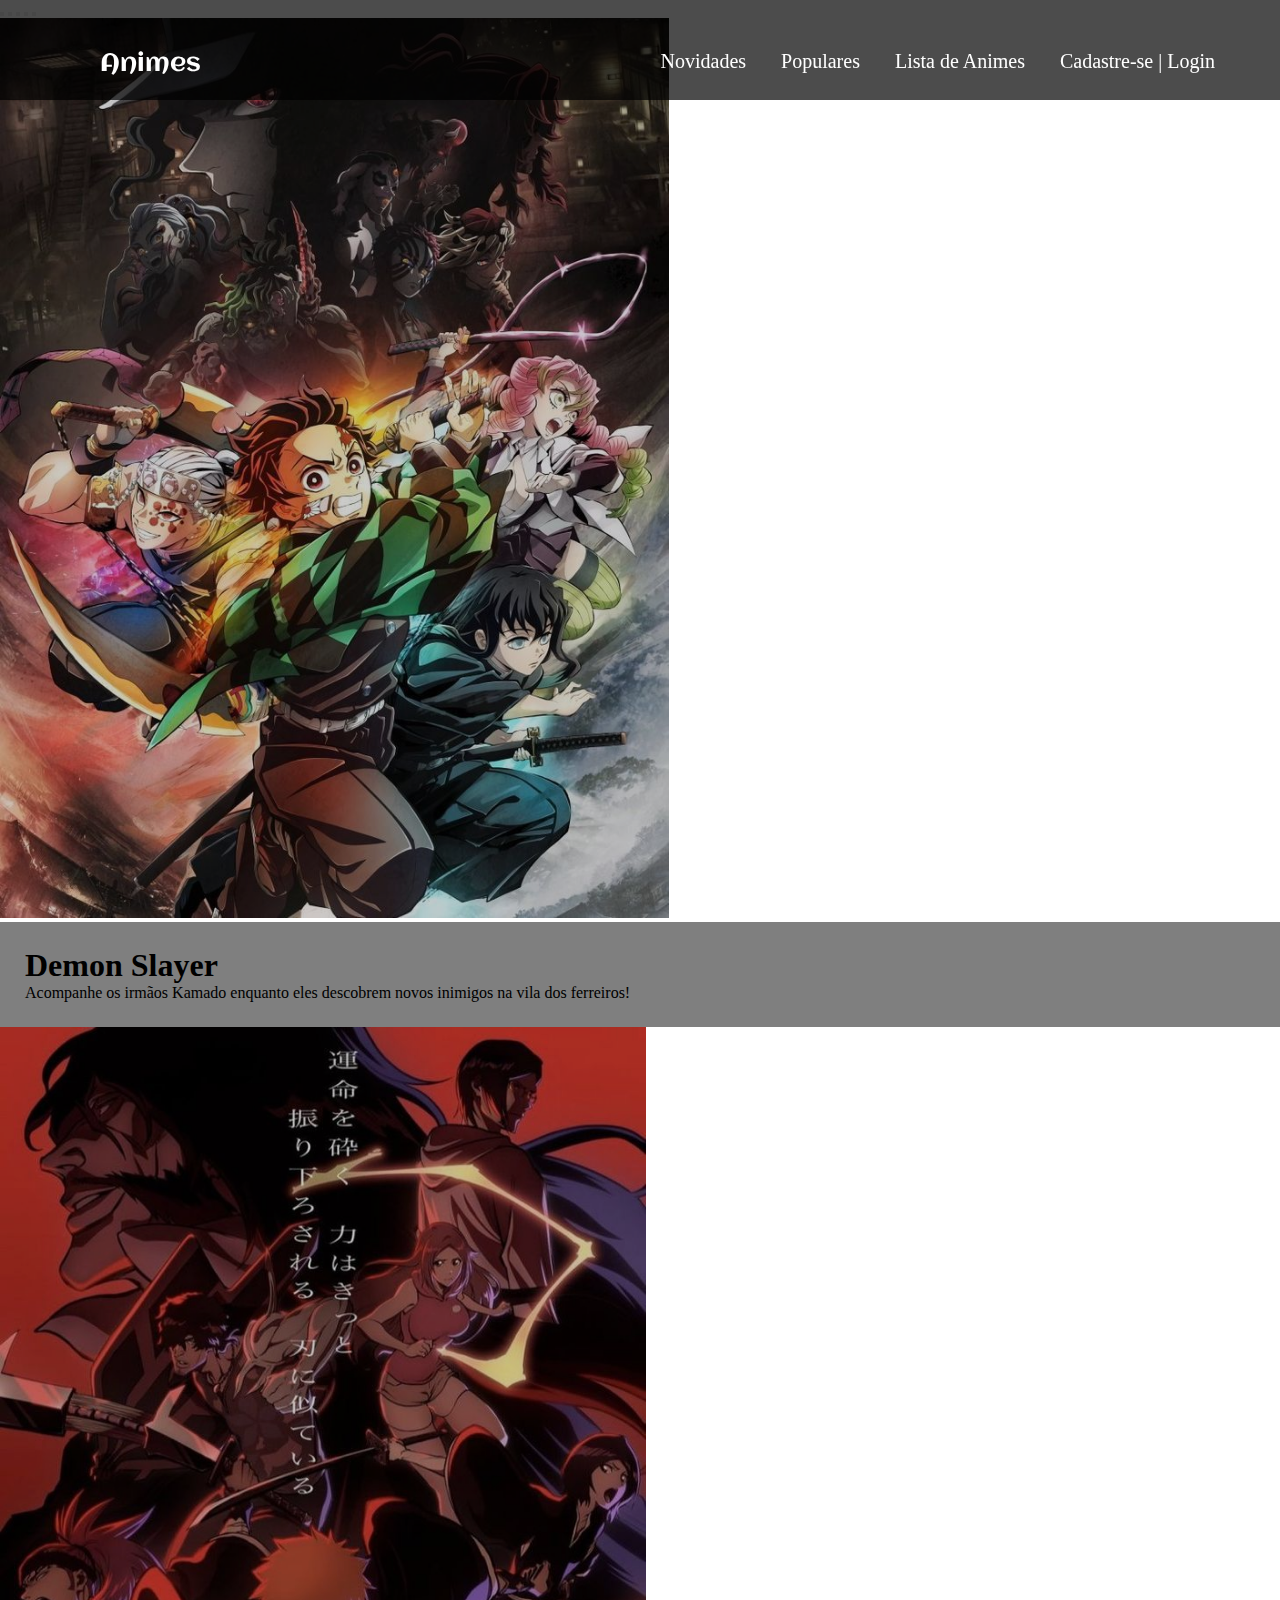
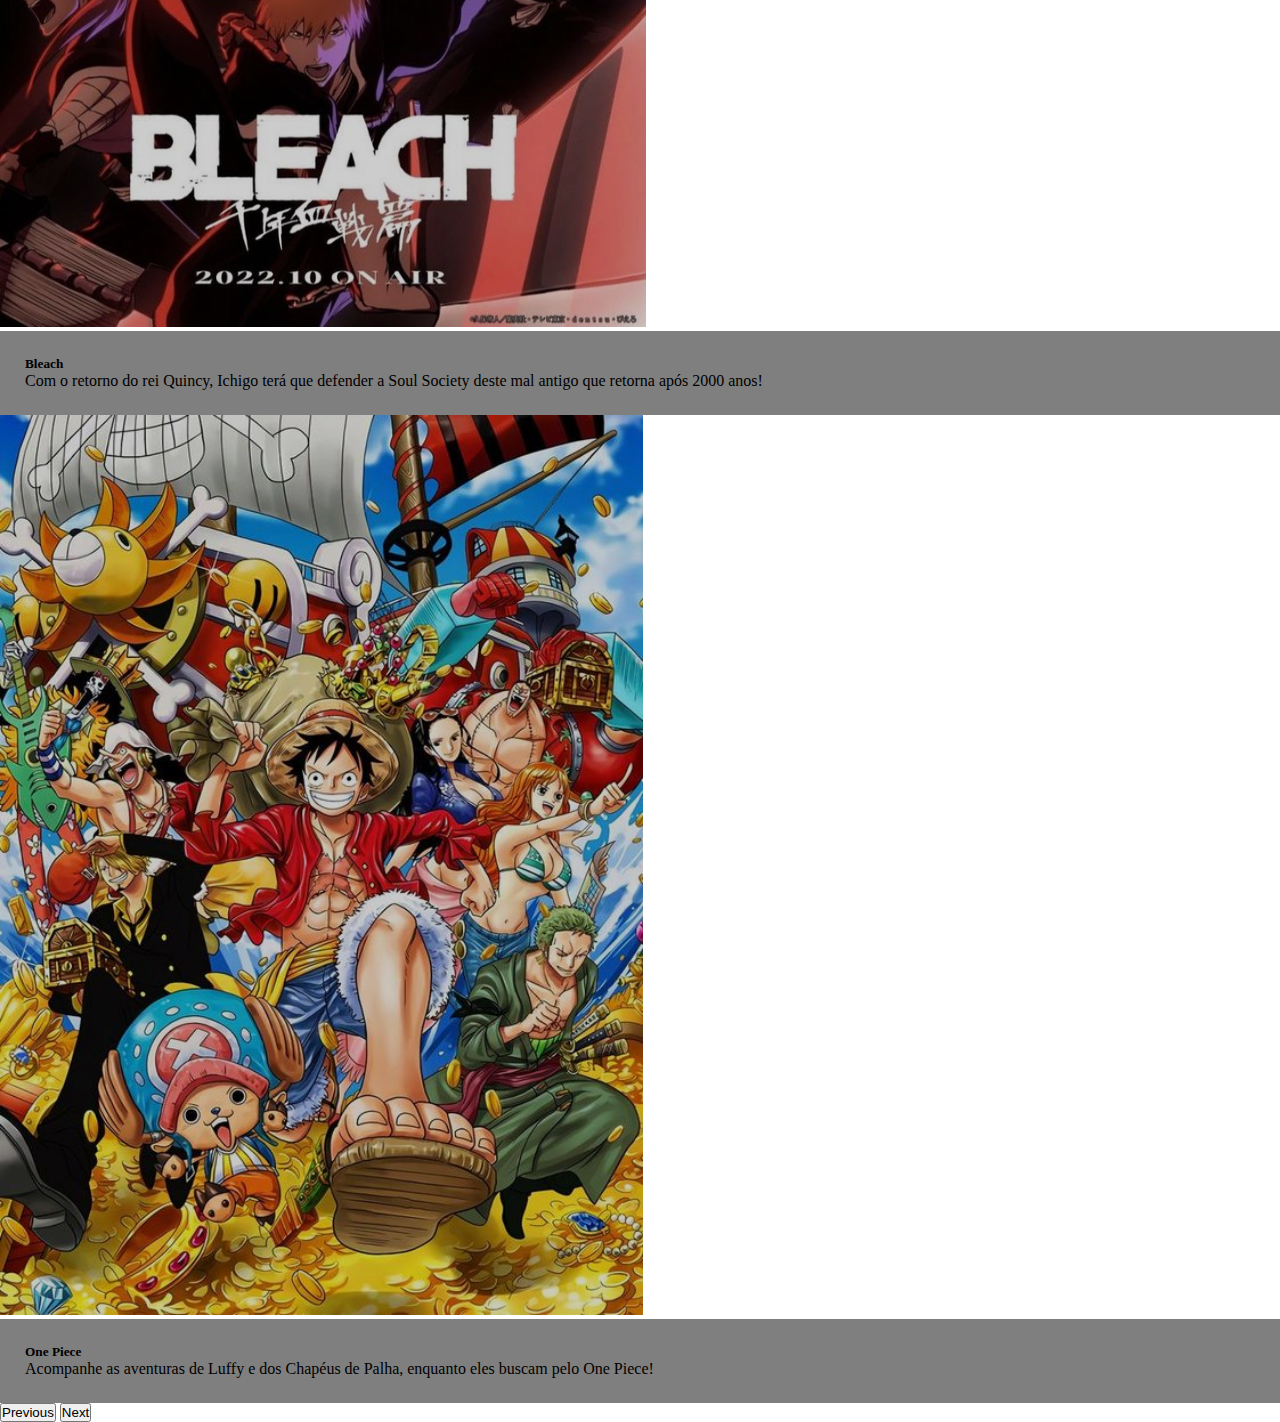
==== index.html @ ec677f64 "reafatorando o index" ====
<!DOCTYPE html>
<html lang="pt-br">
  <head>
    <meta charset="UTF-8" />
    <meta http-equiv="X-UA-Compatible" content="IE=edge" />
    <meta name="viewport" content="width=device-width, initial-scale=1.0" />
    <title>Animes</title>
    <link
      href="https://fonts.googleapis.com/css2?family=Aclonica&display=swap"
      rel="stylesheet"
    />
    <link rel="stylesheet" type="text/css" href="home.css" />
    <link
      href="https://cdn.jsdelivr.net/npm/bootstrap@5.0.2/dist/css/bootstrap.min.css"
      rel="stylesheet"
      integrity="sha384-EVSTQN3/azprG1Anm3QDgpJLIm9Nao0Yz1ztcQTwFspd3yD65VohhpuuCOmLASjC"
      crossorigin="anonymous"
    />
    <script
      src="https://cdn.jsdelivr.net/npm/bootstrap@5.0.2/dist/js/bootstrap.bundle.min.js"
      integrity="sha384-MrcW6ZMFYlzcLA8Nl+NtUVF0sA7MsXsP1UyJoMp4YLEuNSfAP+JcXn/tWtIaxVXM"
      crossorigin="anonymous"
    ></script>
  </head>
  <body>
    <header>
      <div class="logo">
        <a href="home.html">Animes</a>
        <div class="nav_bar">
          <ul>
            <li>
              <a href="#">Novidades</a>
              <a href="#">Populares</a>
              <a href="#">Lista de Animes</a>
              <a href="#">Cadastre-se | Login</a>
            </li>
          </ul>
        </div>
      </div>
    </header>

    <div
      id="carouselExampleCaptions"
      class="carousel slide"
      data-bs-ride="carousel"
    >
      <div class="carousel-indicators">
        <button
          type="button"
          data-bs-target="#carouselExampleCaptions"
          data-bs-slide-to="0"
          class="active"
          aria-current="true"
          aria-label="Slide 1"
        ></button>
        <button
          type="button"
          data-bs-target="#carouselExampleCaptions"
          data-bs-slide-to="1"
          aria-label="Slide 2"
        ></button>
        <button
          type="button"
          data-bs-target="#carouselExampleCaptions"
          data-bs-slide-to="2"
          aria-label="Slide 3"
        ></button>
        <button
          type="button"
          data-bs-target="#carouselExampleCaptions"
          data-bs-slide-to="3"
          aria-label="Slide 4"
        ></button>
        <button
          type="button"
          data-bs-target="#carouselExampleCaptions"
          data-bs-slide-to="4"
          aria-label="Slide 5"
        ></button>
      </div>
      <div class="carousel-inner">
        <div class="carousel-item active">
          <img src="/img/demonSlayer.jpg" class="d-block w-100" alt="..." />
          <div class="carousel-caption d-none d-md-block">
            <div class="box">
              <h1>Demon Slayer</h1>
              <p>
                Acompanhe os irmãos Kamado enquanto eles descobrem novos
                inimigos na vila dos ferreiros!
              </p>
            </div>
          </div>
        </div>
        <div class="carousel-item">
          <img src="./img/bleach.jpg" class="d-block w-100" alt="..." />
          <div class="carousel-caption d-none d-md-block">
            <div class="box">
              <h5>Bleach</h5>
              <p>
                Com o retorno do rei Quincy, Ichigo terá que defender a Soul Society deste mal antigo que retorna após 2000 anos!
              </p>
            </div>
          </div>
        </div>
        <div class="carousel-item">
          <img src="/img/onePiece.jpg" class="d-block w-100" alt="..." />
          <div class="carousel-caption d-none d-md-block">
            <div class="box">
              <h5>One Piece</h5>
              <p>
                Acompanhe as aventuras de Luffy e dos Chapéus de Palha, enquanto eles buscam pelo One Piece!
              </p>
            </div>
          </div>
        </div>
      </div>
      <button
        class="carousel-control-prev"
        type="button"
        data-bs-target="#carouselExampleCaptions"
        data-bs-slide="prev"
      >
        <span class="carousel-control-prev-icon" aria-hidden="true"></span>
        <span class="visually-hidden">Previous</span>
      </button>
      <button
        class="carousel-control-next"
        type="button"
        data-bs-target="#carouselExampleCaptions"
        data-bs-slide="next"
      >
        <span class="carousel-control-next-icon" aria-hidden="true"></span>
        <span class="visually-hidden">Next</span>
      </button>
    </div>
  </body>
</html>
---- home.css ----
*{
    margin: 0;
    padding: 0;
}
header{
    height: 100px;
    background: rgba(0, 0, 0, 0.7);
    width: 100%;
    position: fixed;
    z-index: 12;
}
.logo{
    font-family: 'Aclonica';
    font-size: 25px;
    padding: 50px;
    margin-left: 50px;
}
.logo a{
    color: #fff;
    text-decoration: none;
}
.logo a:hover{
    color: #fff;
}
.nav_bar{
    font-family: 'poppins';
    font-size: 20px;
    float: right;
    list-style: none;
}
.nav_bar li{
    display: inline-block;
}
.nav_bar li a{
    padding: 15px;
}
.nav_bar li a:hover{
    background: #7D7A7A;
    color: #fff;
    border: 1px solid #000;
    border-radius: 5px;
    border-width: auto;
}
.carousel-item img{
-webkit-background-size: cover;
background-size: cover;
background-position: center center;
background-repeat: no-repeat;
width: auto;
height: 100vh;
filter: brightness(80%);
}
.box{
    background: rgba(0,0,0,0.5);
    width: 100%;
    padding: 25px;
}
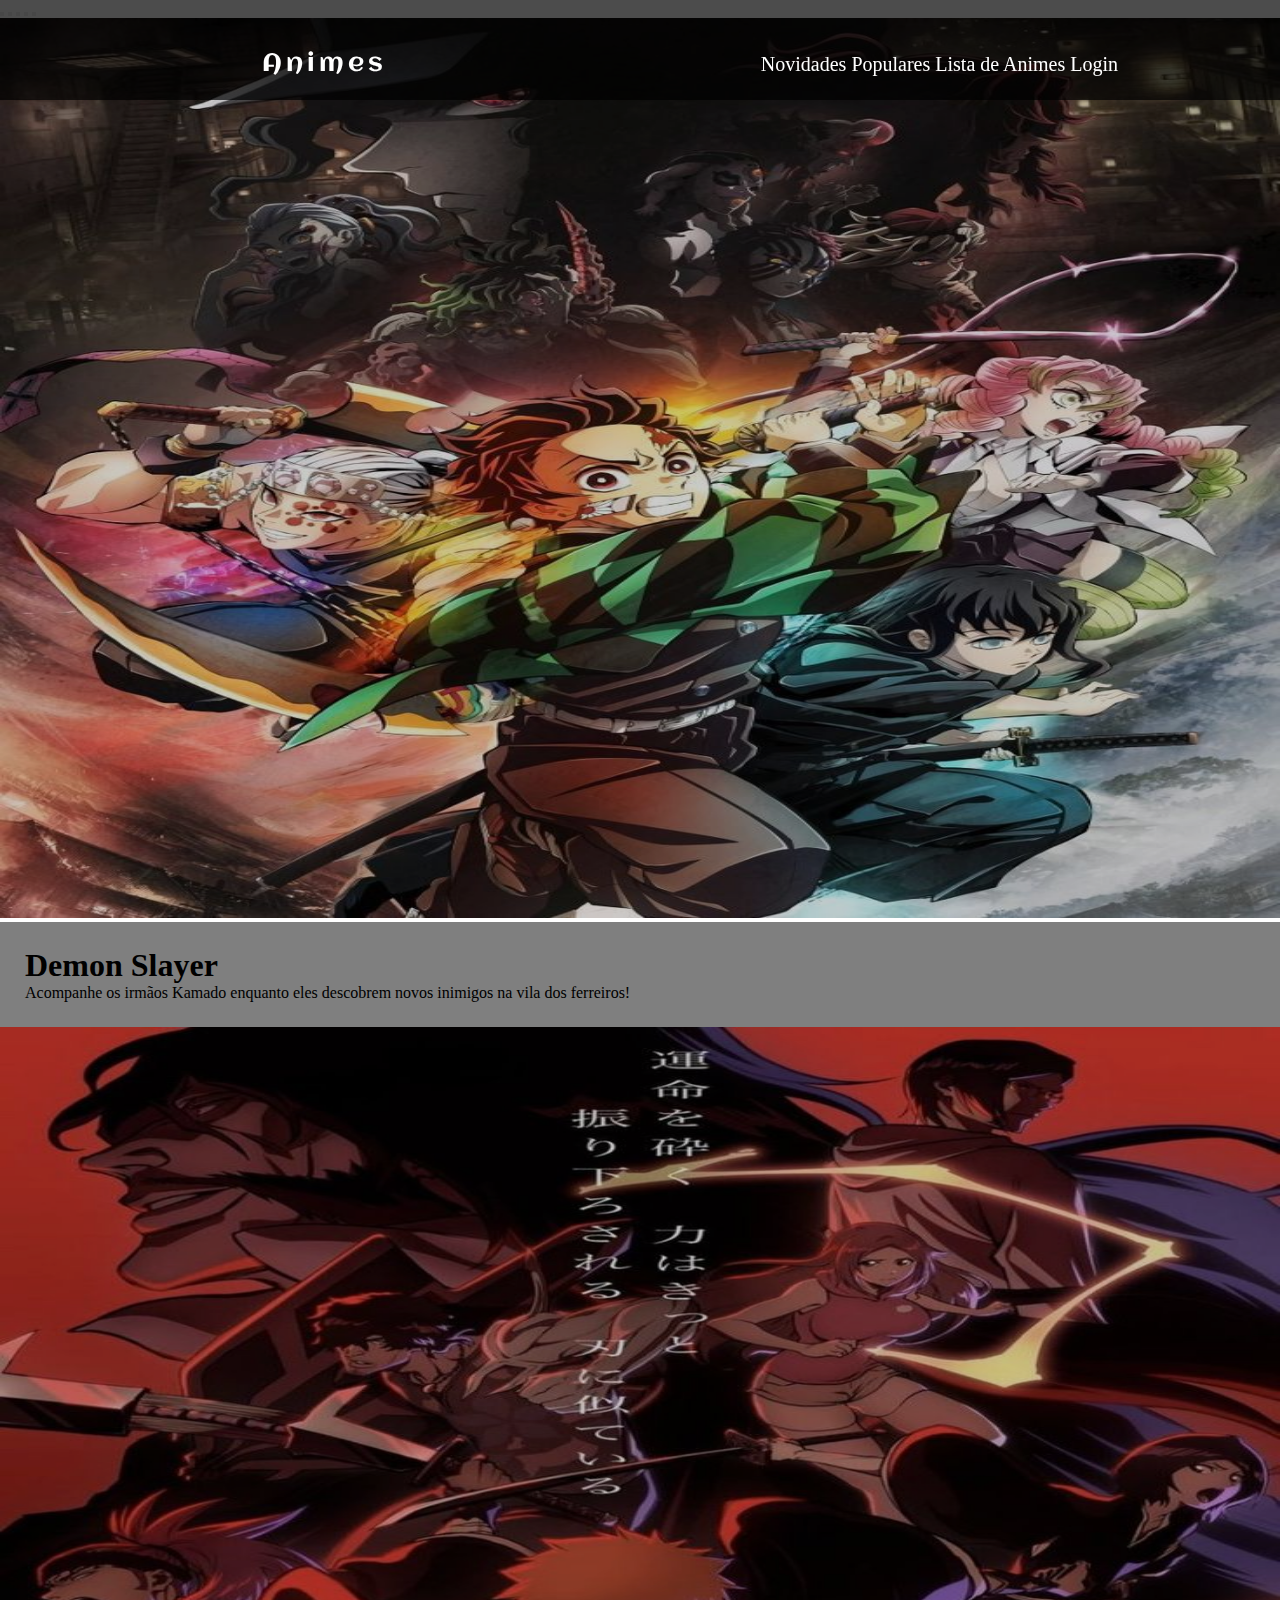
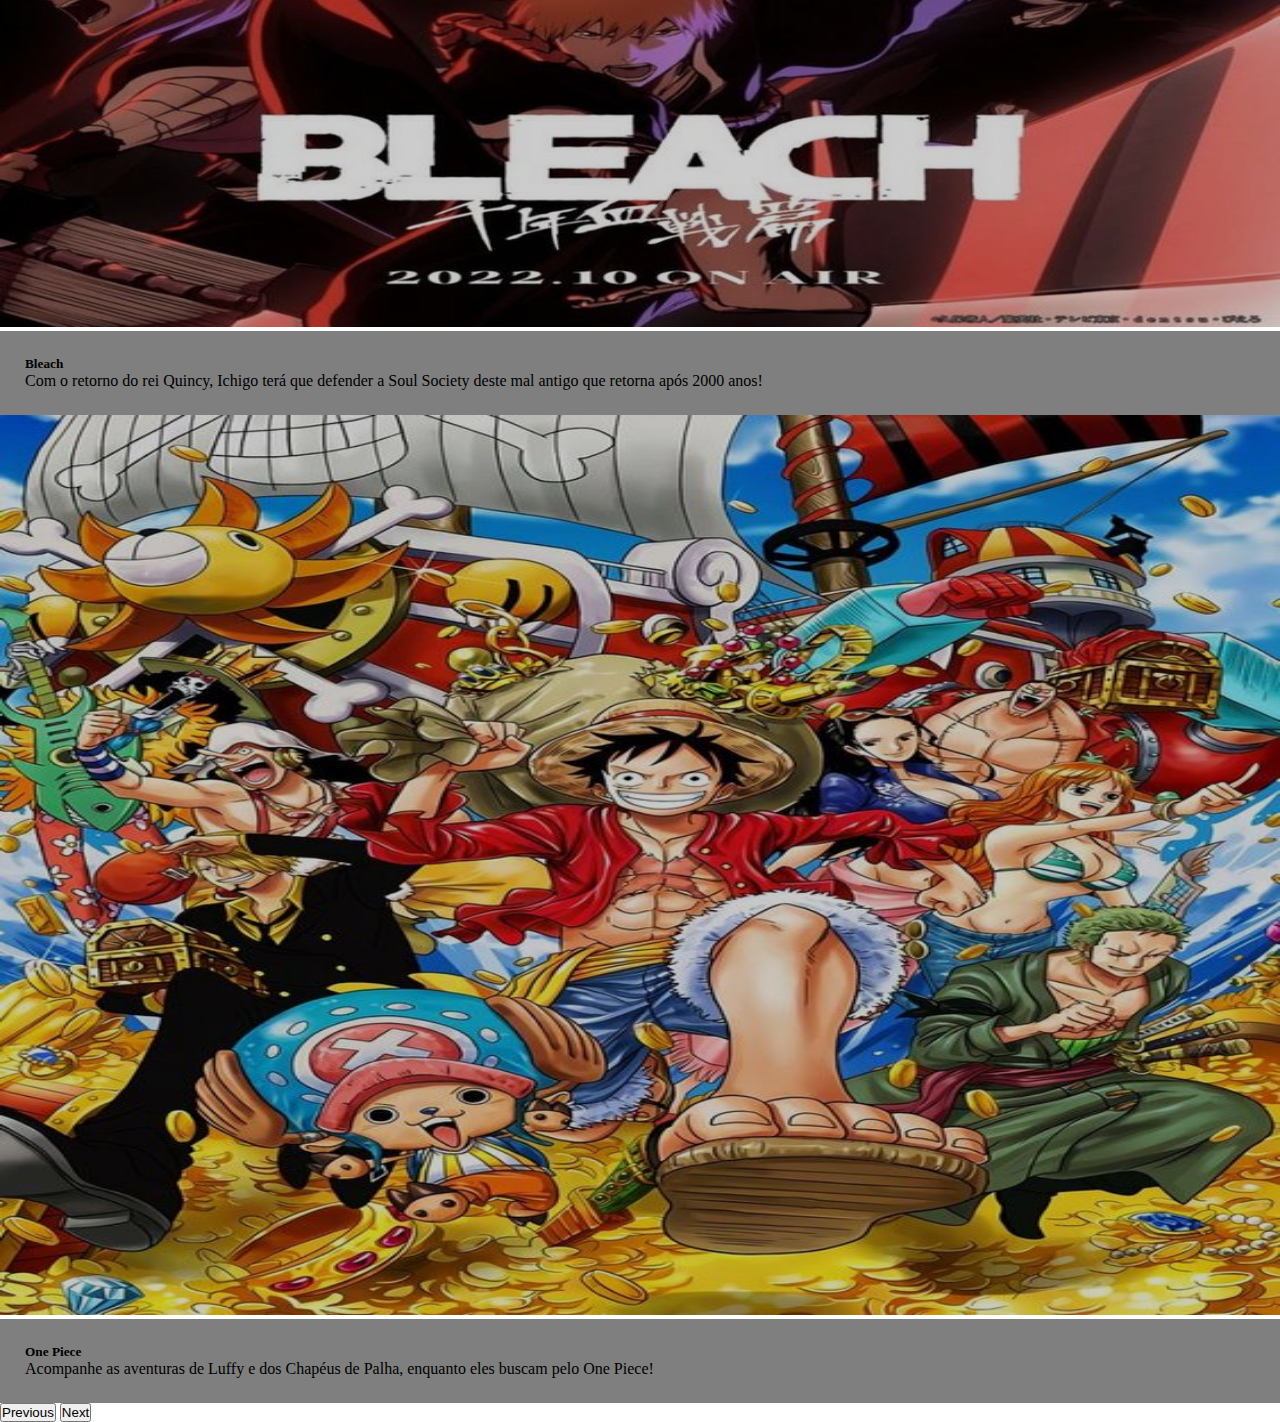
==== commit f7859438: "ajustes responsividade" ====
--- a/index.html
+++ b/index.html
@@ -21,22 +21,44 @@
       integrity="sha384-MrcW6ZMFYlzcLA8Nl+NtUVF0sA7MsXsP1UyJoMp4YLEuNSfAP+JcXn/tWtIaxVXM"
       crossorigin="anonymous"
     ></script>
+    <script src="mobile-navbar.js"> </script>
   </head>
   <body>
     <header>
+      <nav>
+        <a class="logo" href="#">Animes</a>
+        <ul class="nav-list">
+          <li>
+            <a href="#">Novidades</a>
+            <a href="#">Populares</a>
+            <a href="#">Lista de Animes</a>
+            <a href="#">Login</a>
+          </li>
+          <div class="mobile-menu">
+            <div class="line1"></div>
+            <div class="line2"></div>
+            <div class="line3"></div>
+          </div>
+      </nav>
+      <!--
       <div class="logo">
-        <a href="home.html">Animes</a>
-        <div class="nav_bar">
+        <a href="index.html">Animes</a>
+        <div class="mobile-menu">
+          <div class="line1"></div>
+          <div class="line2"></div>
+          <div class="line3"></div>
+        </div>
+        <div class="nav-list">
           <ul>
             <li>
               <a href="#">Novidades</a>
               <a href="#">Populares</a>
               <a href="#">Lista de Animes</a>
-              <a href="#">Cadastre-se | Login</a>
+              <a href="#">Login</a>
             </li>
           </ul>
         </div>
-      </div>
+      </div> -->
     </header>
 
     <div
--- a/home.css
+++ b/home.css
@@ -1,57 +1,146 @@
 *{
     margin: 0;
     padding: 0;
+    box-sizing: border-box;
 }
-header{
+a{
+    color: #FFF;
+    text-decoration: none;
+}
+a:hover{
+    opacity: 0.7;
+}
+
+header {
     height: 100px;
     background: rgba(0, 0, 0, 0.7);
     width: 100%;
     position: fixed;
     z-index: 12;
 }
-.logo{
+
+.logo {
     font-family: 'Aclonica';
     font-size: 25px;
     padding: 50px;
+    letter-spacing: 4px;
+    color: #FFF;
     margin-left: 50px;
 }
-.logo a{
-    color: #fff;
-    text-decoration: none;
+nav {
+    display: flex;
+    justify-content: space-around;
+    align-items: center;
 }
-.logo a:hover{
-    color: #fff;
-}
-.nav_bar{
+
+.nav-list{
     font-family: 'poppins';
     font-size: 20px;
     float: right;
     list-style: none;
+    color: #FFF;
 }
-.nav_bar li{
+
+.nav-list li{
     display: inline-block;
 }
-.nav_bar li a{
-    padding: 15px;
-}
-.nav_bar li a:hover{
+.nav-list li a:hover {
     background: #7D7A7A;
     color: #fff;
     border: 1px solid #000;
     border-radius: 5px;
     border-width: auto;
 }
-.carousel-item img{
--webkit-background-size: cover;
-background-size: cover;
-background-position: center center;
-background-repeat: no-repeat;
-width: auto;
-height: 100vh;
-filter: brightness(80%);
+
+.mobile-menu {
+    display: none;
+    cursor: pointer;
 }
-.box{
-    background: rgba(0,0,0,0.5);
+
+.mobile-menu div{
+    width: 32px;
+    height: 2px;
+    background: #FFF;
+    margin: 8px;
+}
+
+.logo a {
+    color: #fff;
+    text-decoration: none;
+}
+
+.logo a:hover {
+    color: #fff;
+}
+
+.nav_bar {
+    font-family: 'poppins';
+    font-size: 20px;
+    float: right;
+    list-style: none;
+}
+
+.nav_bar li {
+    display: inline-block;
+}
+
+.nav_bar li a {
+    padding: 15px;
+}
+
+.nav_bar li a:hover {
+    background: #7D7A7A;
+    color: #fff;
+    border: 1px solid #000;
+    border-radius: 5px;
+    border-width: auto;
+}
+
+.carousel-item img {
+    -webkit-background-size: cover;
+    background-size: cover;
+    background-position: center center;
+    background-repeat: no-repeat;
+    width: 100%;
+    height: 100vh;
+    filter: brightness(80%);
+}
+
+.box {
+    background: rgba(0, 0, 0, 0.5);
     width: 100%;
     padding: 25px;
-}+}
+
+@media  (max-width: 999px) {
+    body{
+        overflow-x: hidden;
+    }
+    
+    .nav-list{
+        position: absolute;
+        top: 8vh;
+        right: 0;
+        width: 50vw;
+        height:  92vh;
+        background: #23232e;
+        flex-direction: column;
+        align-items: center;
+        justify-content: space-around;
+        transform: translateX(100%);
+        transition: transform 0.5s ease-in;
+    }
+    
+    .nav-list li{
+        margin-left: 0;
+        opacity: 0;
+    }
+    
+    .mobile-menu {
+        display: block;
+    }
+}
+
+.nav-list.active {
+    transform: translateX(0);
+}
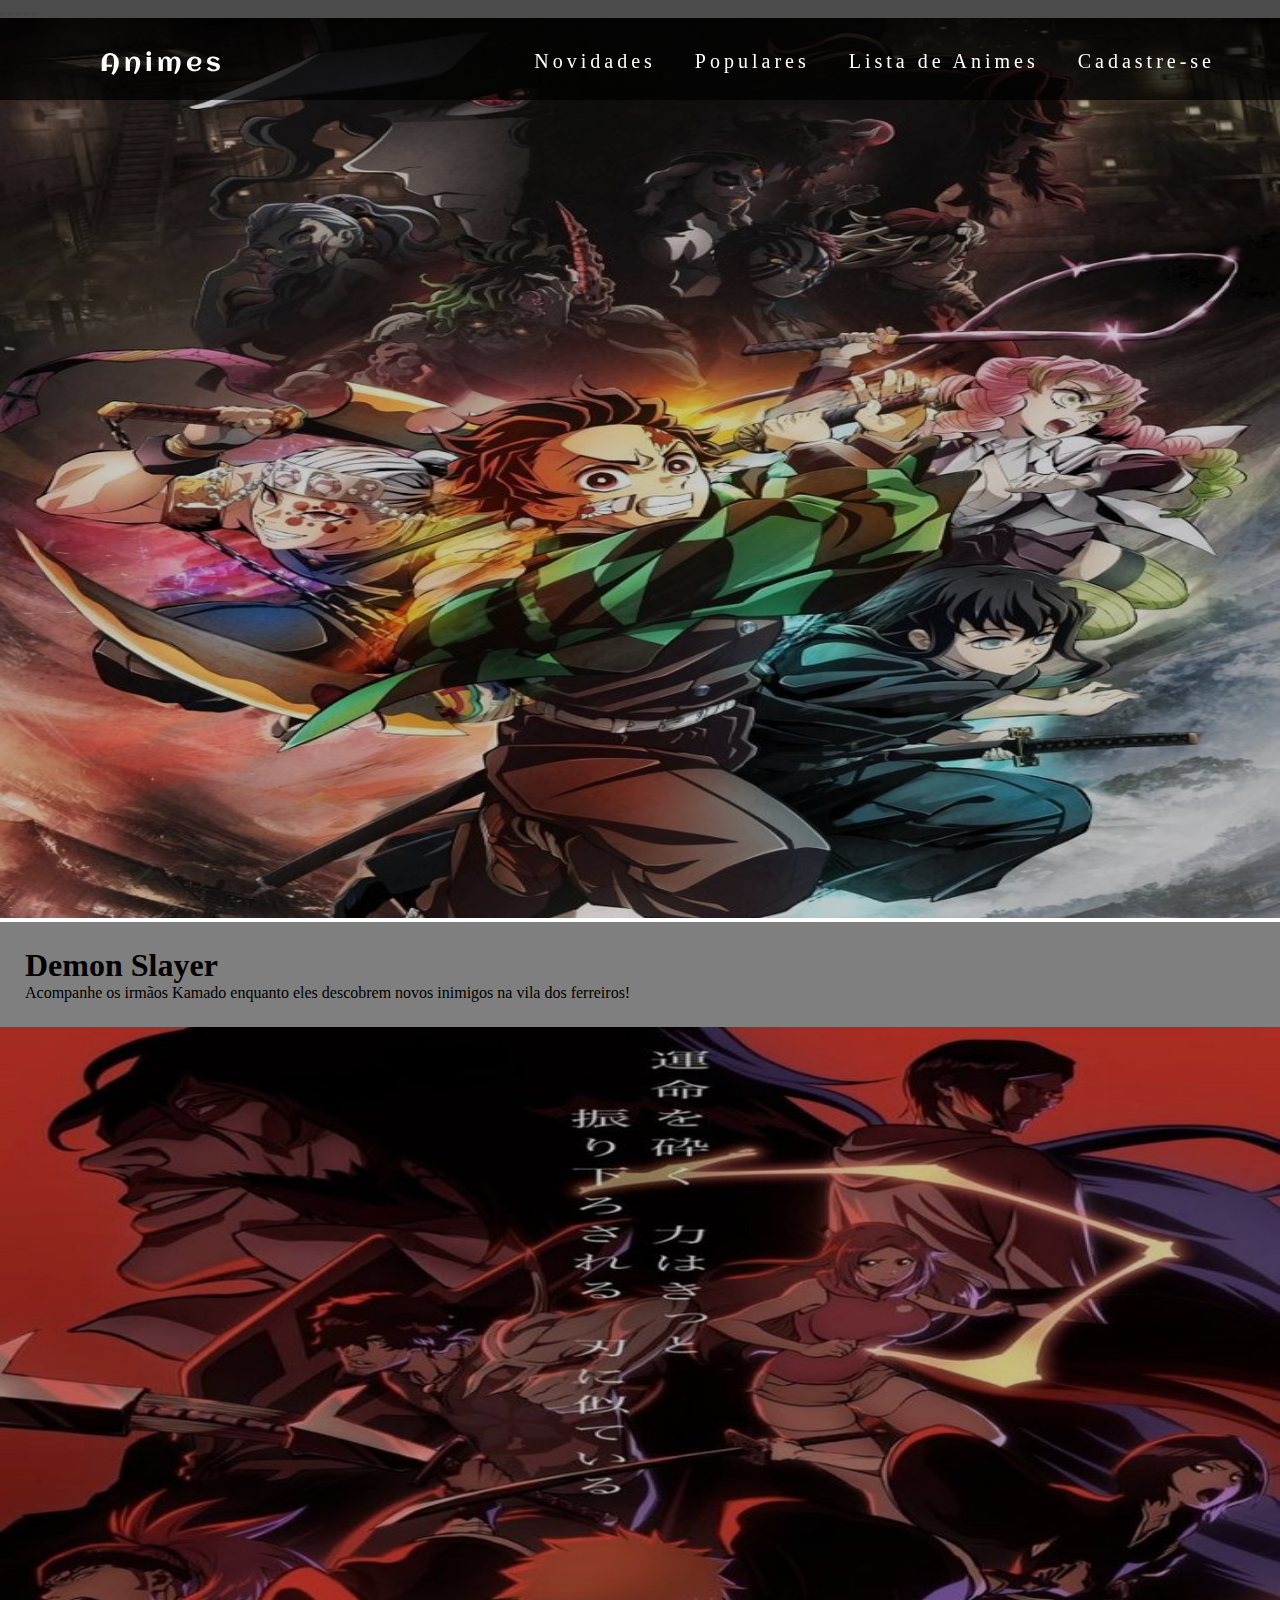
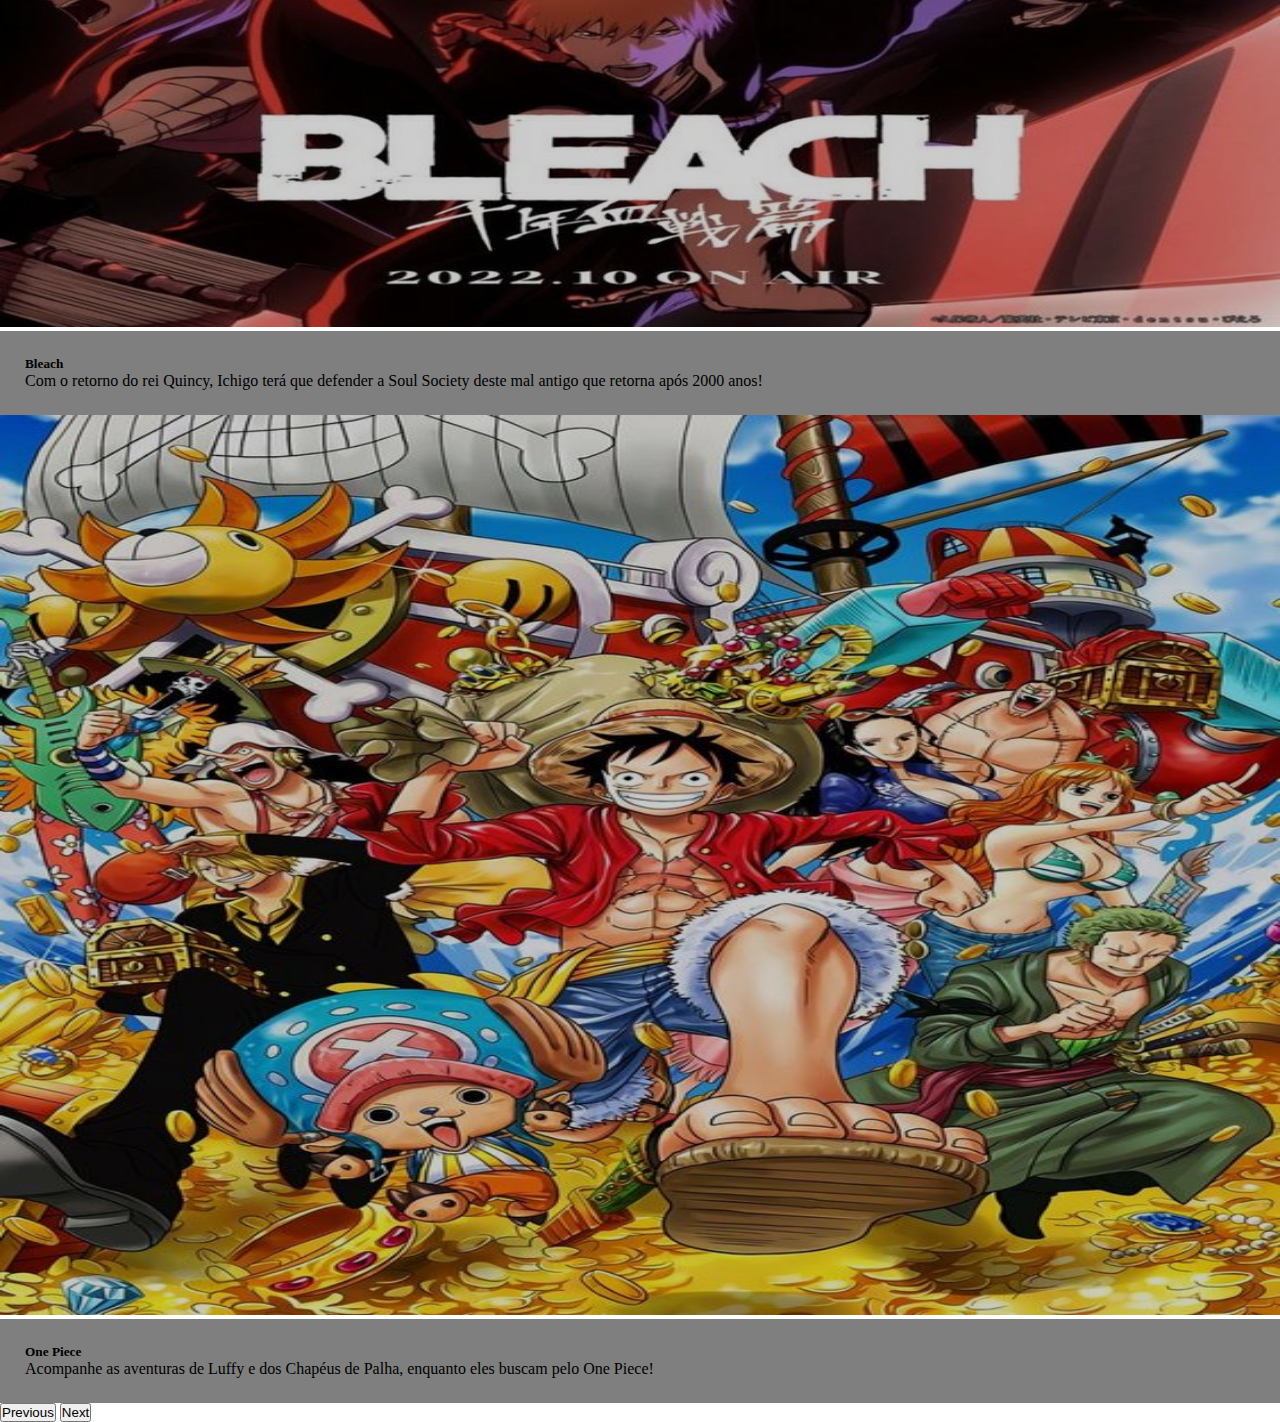
==== commit 36a2984a: "ajustes" ====
--- a/index.html
+++ b/index.html
@@ -21,44 +21,27 @@
       integrity="sha384-MrcW6ZMFYlzcLA8Nl+NtUVF0sA7MsXsP1UyJoMp4YLEuNSfAP+JcXn/tWtIaxVXM"
       crossorigin="anonymous"
     ></script>
-    <script src="mobile-navbar.js"> </script>
   </head>
   <body>
     <header>
-      <nav>
-        <a class="logo" href="#">Animes</a>
-        <ul class="nav-list">
-          <li>
-            <a href="#">Novidades</a>
-            <a href="#">Populares</a>
-            <a href="#">Lista de Animes</a>
-            <a href="#">Login</a>
-          </li>
-          <div class="mobile-menu">
-            <div class="line1"></div>
-            <div class="line2"></div>
-            <div class="line3"></div>
-          </div>
-      </nav>
-      <!--
       <div class="logo">
-        <a href="index.html">Animes</a>
         <div class="mobile-menu">
           <div class="line1"></div>
           <div class="line2"></div>
           <div class="line3"></div>
         </div>
-        <div class="nav-list">
+        <a href="home.html">Animes</a>
+        <div class="nav_bar">
           <ul>
             <li>
               <a href="#">Novidades</a>
               <a href="#">Populares</a>
               <a href="#">Lista de Animes</a>
-              <a href="#">Login</a>
+              <a href="#">Cadastre-se</a>
             </li>
           </ul>
         </div>
-      </div> -->
+      </div>
     </header>
 
     <div
@@ -156,4 +139,4 @@
       </button>
     </div>
   </body>
-</html>
+</html>--- a/home.css
+++ b/home.css
@@ -116,7 +116,7 @@
     body{
         overflow-x: hidden;
     }
-    
+
     .nav-list{
         position: absolute;
         top: 8vh;
@@ -130,12 +130,12 @@
         transform: translateX(100%);
         transition: transform 0.5s ease-in;
     }
-    
+
     .nav-list li{
         margin-left: 0;
         opacity: 0;
     }
-    
+
     .mobile-menu {
         display: block;
     }
@@ -143,4 +143,4 @@
 
 .nav-list.active {
     transform: translateX(0);
-}
+}